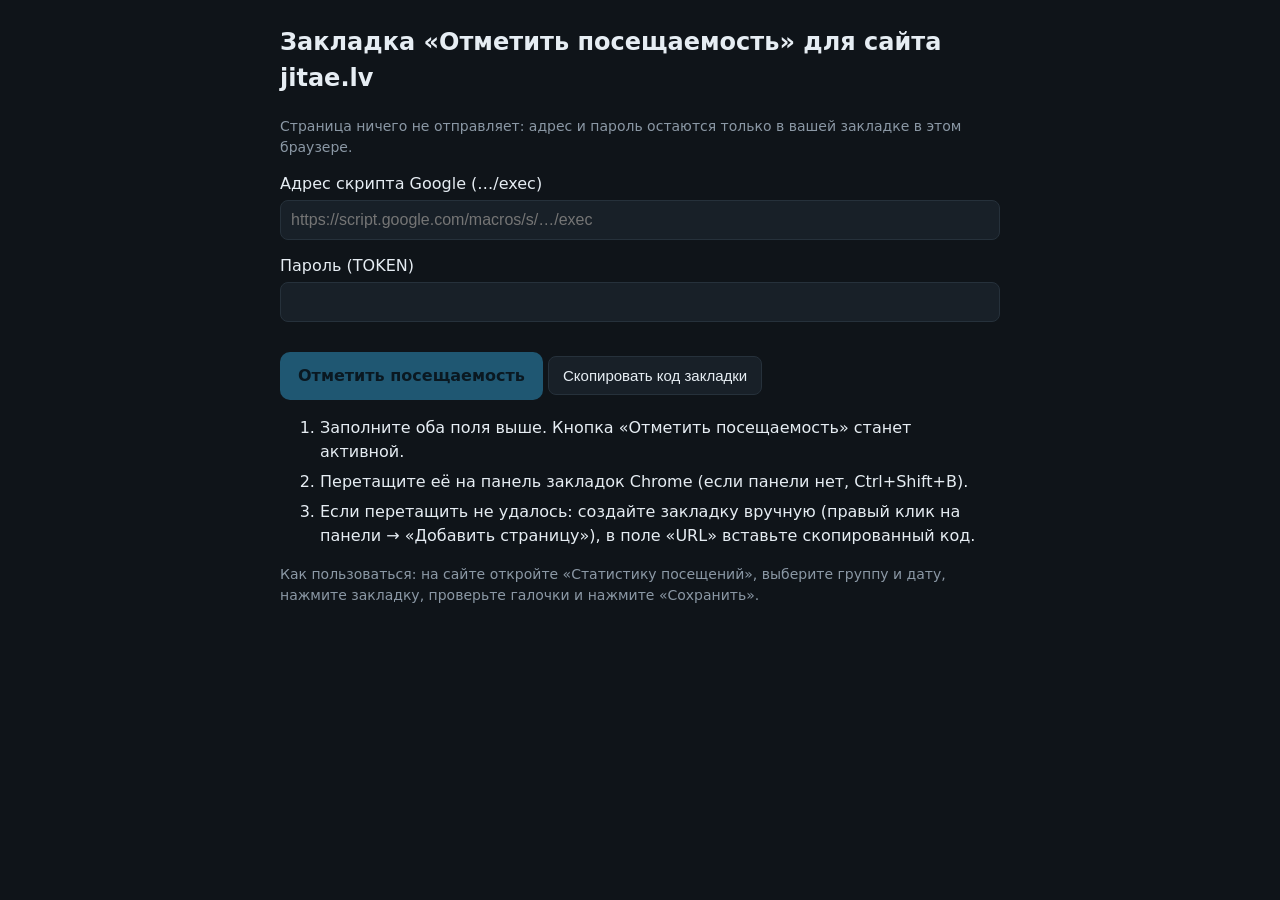
==== bookmarklet.html @ 138c9f65 "Add files via upload" ====
<!doctype html>
<html lang="ru">
<head>
<meta charset="utf-8">
<meta name="viewport" content="width=device-width,initial-scale=1">
<title>Закладка для сайта</title>
<style>
  body{font:16px/1.5 system-ui,sans-serif;max-width:720px;margin:24px auto;padding:0 16px;background:#0f1419;color:#e6edf3}
  input{width:100%;padding:10px;margin:4px 0 14px;background:#182028;border:1px solid #26313b;color:#e6edf3;border-radius:8px;font-size:16px;box-sizing:border-box}
  a.bm{display:inline-block;padding:12px 18px;background:#38bdf8;color:#04202e;font-weight:700;border-radius:10px;text-decoration:none}
  button{padding:10px 14px;border-radius:8px;border:1px solid #26313b;background:#182028;color:#e6edf3;font-size:15px}
  .hint{color:#8b98a5;font-size:14px}
  ol li{margin:6px 0}
</style>
</head>
<body>
<h2>Закладка «Отметить посещаемость» для сайта jitae.lv</h2>
<p class="hint">Страница ничего не отправляет: адрес и пароль остаются только в вашей закладке в этом браузере.</p>
<label>Адрес скрипта Google (…/exec)
  <input id="url" placeholder="https://script.google.com/macros/s/…/exec" autocomplete="off"></label>
<label>Пароль (TOKEN)
  <input id="tok" autocomplete="off"></label>
<p><a id="bm" class="bm" href="#">Отметить посещаемость</a>
   <button id="copy">Скопировать код закладки</button></p>
<ol>
  <li>Заполните оба поля выше. Кнопка «Отметить посещаемость» станет активной.</li>
  <li>Перетащите её на панель закладок Chrome (если панели нет, Ctrl+Shift+B).</li>
  <li>Если перетащить не удалось: создайте закладку вручную (правый клик на панели → «Добавить страницу»), в поле «URL» вставьте скопированный код.</li>
</ol>
<p class="hint">Как пользоваться: на сайте откройте «Статистику посещений», выберите группу и дату, нажмите закладку, проверьте галочки и нажмите «Сохранить».</p>

<script>
// Эта функция превращается в закладку. Здесь нельзя использовать символ процента и комментарии // .
function tick(SU, TK) {
  var norm = function (s) { return String(s || '').replace(/[«»]/g, '').replace(/\s+/g, ' ').trim().toLowerCase(); };
  var d = '';
  var labels = document.querySelectorAll('.form_input_name');
  for (var i = 0; i < labels.length; i++) {
    if (labels[i].textContent.indexOf('Дата') === 0) {
      var b = labels[i].nextElementSibling;
      var m = b && b.textContent.match(/\d{2}\.\d{2}\.\d{4}/);
      if (m) d = m[0];
    }
  }
  if (!d) { alert('Не нашёл дату на странице. Откройте «Статистику посещений», выберите группу и дату.'); return; }
  var items = [], trs = document.querySelectorAll('#sportsmensList tr');
  for (var k = 0; k < trs.length; k++) {
    var cb = trs[k].querySelector('input.status[type=checkbox]'), td = trs[k].querySelector('td');
    if (cb && td) items.push({name: norm(td.textContent), cb: cb, tr: trs[k]});
  }
  if (!items.length) { alert('Не нашёл на странице список бойцов с галочками.'); return; }

  function apply(list) {
    var set = {}, added = 0, already = 0;
    list.forEach(function (n) { set[norm(n)] = true; });
    items.forEach(function (it) {
      if (!set[it.name]) return;
      if (it.cb.checked) { already++; return; }
      it.cb.click();
      it.tr.style.backgroundColor = '#c8f0c8';
      added++;
    });
    alert('Дата: ' + d + '\nОтмечено новых галочек: ' + added + '\nУже были отмечены: ' + already +
      '\nБойцов на странице: ' + items.length +
      '\n\nПроверьте список и нажмите «Сохранить». Галочки сняты не были.');
  }

  function manual(why) {
    var o = document.createElement('div');
    o.style.cssText = 'position:fixed;z-index:99999;left:10%;top:8%;width:80%;background:#fff;color:#000;border:2px solid #333;padding:12px;font:14px sans-serif';
    o.innerHTML = '<b>Не удалось получить данные из таблицы (' + why + ').</b><br>Вставьте имена тех, кто был, по одному в строке:<br>' +
      '<textarea style="width:100%;height:260px"></textarea><br><button>Отметить</button> <button>Закрыть</button>';
    var ta = o.querySelector('textarea'), bt = o.querySelectorAll('button');
    bt[0].onclick = function () { var l = ta.value.split(/\r?\n/).filter(function (x) { return x.trim(); }); document.body.removeChild(o); apply(l); };
    bt[1].onclick = function () { document.body.removeChild(o); };
    document.body.appendChild(o);
  }

  fetch(SU + '?action=present&date=' + encodeURIComponent(d) + '&token=' + encodeURIComponent(TK))
    .then(function (r) { return r.json(); })
    .then(function (j) {
      if (!j.ok) throw new Error(j.error === 'bad token' ? 'неверный пароль' : (j.error || 'ошибка'));
      if (!j.names.length) { alert('В таблице нет отметок за ' + d + '.'); return; }
      apply(j.names);
    })
    .catch(function (e) { manual(e.message || e); });
}

var urlEl = document.getElementById('url'), tokEl = document.getElementById('tok'), bm = document.getElementById('bm');
function code() {
  return 'javascript:' + encodeURIComponent('(' + tick.toString() + ')(' + JSON.stringify(urlEl.value.trim()) + ',' + JSON.stringify(tokEl.value.trim()) + ');void 0');
}
function refresh() {
  var ok = urlEl.value.trim() && tokEl.value.trim();
  bm.href = ok ? code() : '#';
  bm.style.opacity = ok ? 1 : .4;
}
urlEl.oninput = tokEl.oninput = refresh;
bm.onclick = function (e) { e.preventDefault(); alert('Перетащите эту кнопку на панель закладок, а не нажимайте её здесь.'); };
document.getElementById('copy').onclick = function () {
  if (!urlEl.value.trim() || !tokEl.value.trim()) { alert('Сначала заполните оба поля.'); return; }
  var c = decodeURIComponent(code().slice(11));
  var t = 'javascript:' + c.replace(/\n/g, ' ');
  (navigator.clipboard ? navigator.clipboard.writeText(t) : Promise.reject()).then(function () { alert('Скопировано.'); }, function () { prompt('Скопируйте код:', t); });
};
refresh();
</script>
</body>
</html>
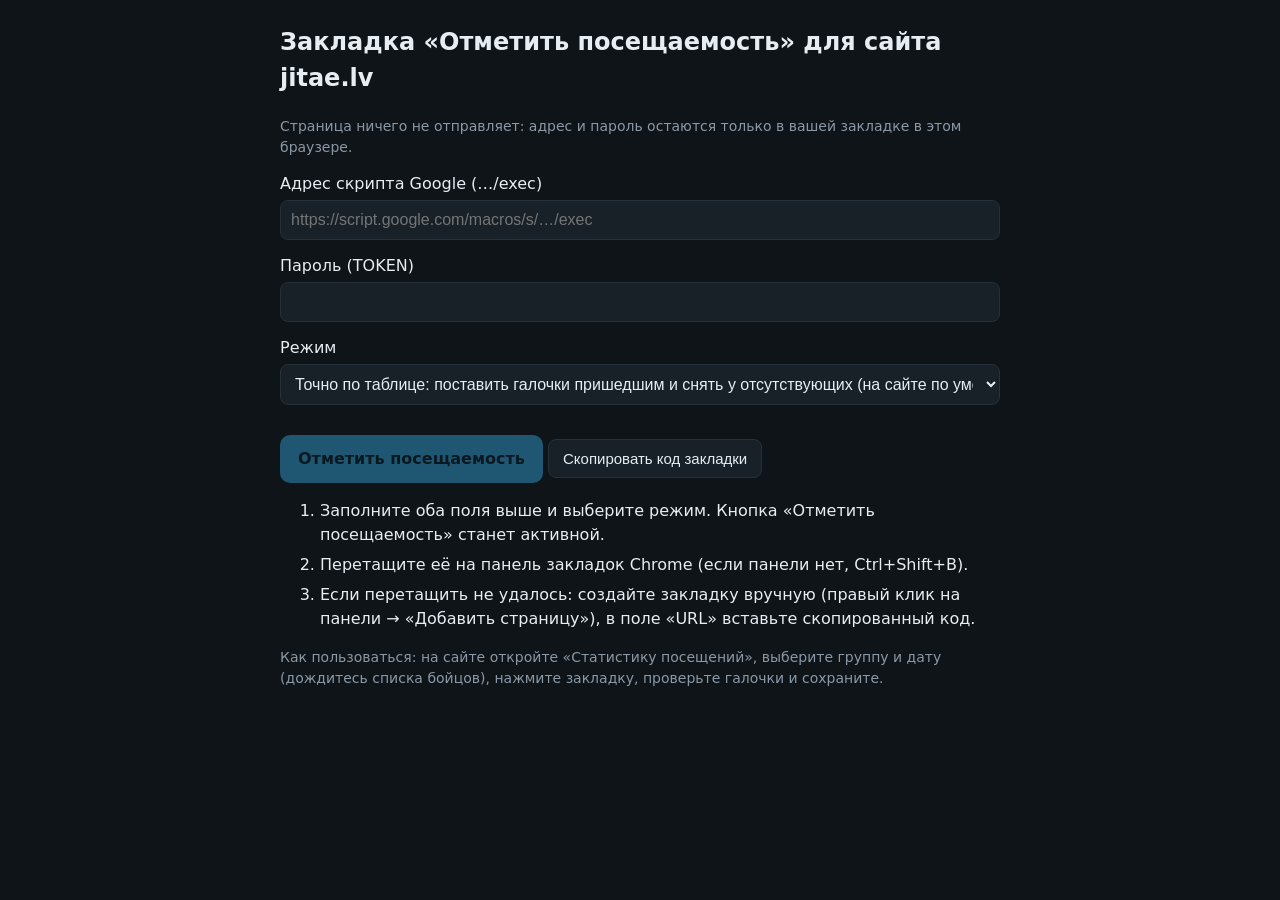
==== commit 5d86930f: "Add files via upload" ====
--- a/bookmarklet.html
+++ b/bookmarklet.html
@@ -20,49 +20,69 @@
   <input id="url" placeholder="https://script.google.com/macros/s/…/exec" autocomplete="off"></label>
 <label>Пароль (TOKEN)
   <input id="tok" autocomplete="off"></label>
+ <label>Режим
+  <select id="mode" style="width:100%;padding:10px;margin:4px 0 14px;background:#182028;border:1px solid #26313b;color:#e6edf3;border-radius:8px;font-size:16px">
+    <option value="exact">Точно по таблице: поставить галочки пришедшим и снять у отсутствующих (на сайте по умолчанию стоят все)</option>
+    <option value="add">Только ставить галочки (ничего не снимать)</option>
+  </select></label>
 <p><a id="bm" class="bm" href="#">Отметить посещаемость</a>
    <button id="copy">Скопировать код закладки</button></p>
 <ol>
-  <li>Заполните оба поля выше. Кнопка «Отметить посещаемость» станет активной.</li>
+  <li>Заполните оба поля выше и выберите режим. Кнопка «Отметить посещаемость» станет активной.</li>
   <li>Перетащите её на панель закладок Chrome (если панели нет, Ctrl+Shift+B).</li>
   <li>Если перетащить не удалось: создайте закладку вручную (правый клик на панели → «Добавить страницу»), в поле «URL» вставьте скопированный код.</li>
 </ol>
-<p class="hint">Как пользоваться: на сайте откройте «Статистику посещений», выберите группу и дату, нажмите закладку, проверьте галочки и нажмите «Сохранить».</p>
+<p class="hint">Как пользоваться: на сайте откройте «Статистику посещений», выберите группу и дату (дождитесь списка бойцов), нажмите закладку, проверьте галочки и сохраните.</p>
 
 <script>
 // Эта функция превращается в закладку. Здесь нельзя использовать символ процента и комментарии // .
-function tick(SU, TK) {
+function tick(SU, TK, MODE) {
   var norm = function (s) { return String(s || '').replace(/[«»]/g, '').replace(/\s+/g, ' ').trim().toLowerCase(); };
-  var d = '';
-  var labels = document.querySelectorAll('.form_input_name');
-  for (var i = 0; i < labels.length; i++) {
-    if (labels[i].textContent.indexOf('Дата') === 0) {
-      var b = labels[i].nextElementSibling;
-      var m = b && b.textContent.match(/\d{2}\.\d{2}\.\d{4}/);
-      if (m) d = m[0];
+  var RE = /\d{2}\.\d{2}\.\d{4}/;
+  var d = '', inputs = document.querySelectorAll('input'), best = null;
+  for (var i = 0; i < inputs.length; i++) {
+    var v = inputs[i];
+    if (v.type === 'checkbox' || v.type === 'radio' || !/^\s*\d{2}\.\d{2}\.\d{4}\s*$/.test(v.value)) continue;
+    var near = (v.parentNode && v.parentNode.textContent) || '';
+    if (best === null || near.indexOf('Дата') >= 0) best = v;
+  }
+  if (best) d = best.value.trim();
+  if (!d) {
+    var labels = document.querySelectorAll('.form_input_name');
+    for (var j = 0; j < labels.length; j++) {
+      if (labels[j].textContent.indexOf('Дата') === 0) {
+        var bb = labels[j].nextElementSibling, m = bb && bb.textContent.match(RE);
+        if (m) d = m[0];
+      }
     }
   }
   if (!d) { alert('Не нашёл дату на странице. Откройте «Статистику посещений», выберите группу и дату.'); return; }
-  var items = [], trs = document.querySelectorAll('#sportsmensList tr');
+
+  var items = [], trs = document.querySelectorAll('tr');
   for (var k = 0; k < trs.length; k++) {
-    var cb = trs[k].querySelector('input.status[type=checkbox]'), td = trs[k].querySelector('td');
-    if (cb && td) items.push({name: norm(td.textContent), cb: cb, tr: trs[k]});
+    if (trs[k].querySelector('tr')) continue;
+    var cb = trs[k].querySelector('input[type=checkbox]'), td = trs[k].querySelector('td');
+    if (cb && td && norm(td.textContent)) items.push({name: norm(td.textContent), cb: cb, tr: trs[k]});
   }
-  if (!items.length) { alert('Не нашёл на странице список бойцов с галочками.'); return; }
+  if (!items.length) { alert('Не нашёл на странице список бойцов с галочками. Сначала выберите группу и дождитесь списка.'); return; }
 
   function apply(list) {
-    var set = {}, added = 0, already = 0;
+    var set = {}, ticked = 0, unticked = 0, same = 0, inTable = 0;
     list.forEach(function (n) { set[norm(n)] = true; });
+    items.forEach(function (it) { if (set[it.name]) inTable++; });
+    if (!inTable) {
+      alert('Дата: ' + d + '\nСреди бойцов на этой странице (' + items.length + ') нет никого, кто отмечен в таблице за эту дату.\nГалочки не менялись. Возможно, тренировки не было или данные с телефона ещё не отправлены.');
+      return;
+    }
     items.forEach(function (it) {
-      if (!set[it.name]) return;
-      if (it.cb.checked) { already++; return; }
-      it.cb.click();
-      it.tr.style.backgroundColor = '#c8f0c8';
-      added++;
+      var want = !!set[it.name];
+      if (want && !it.cb.checked) { it.cb.click(); it.tr.style.backgroundColor = '#c8f0c8'; ticked++; }
+      else if (!want && it.cb.checked && MODE === 'exact') { it.cb.click(); it.tr.style.backgroundColor = '#f6c8c8'; unticked++; }
+      else same++;
     });
-    alert('Дата: ' + d + '\nОтмечено новых галочек: ' + added + '\nУже были отмечены: ' + already +
-      '\nБойцов на странице: ' + items.length +
-      '\n\nПроверьте список и нажмите «Сохранить». Галочки сняты не были.');
+    alert('Дата: ' + d + '\nБойцов на странице: ' + items.length + '\nПо таблице были: ' + inTable +
+      '\nГалочек поставлено: ' + ticked + (MODE === 'exact' ? '\nГалочек снято (не было по таблице): ' + unticked : '') +
+      '\nБез изменений: ' + same + '\n\nПроверьте список и нажмите кнопку сохранения на сайте.');
   }
 
   function manual(why) {
@@ -80,22 +100,22 @@
     .then(function (r) { return r.json(); })
     .then(function (j) {
       if (!j.ok) throw new Error(j.error === 'bad token' ? 'неверный пароль' : (j.error || 'ошибка'));
-      if (!j.names.length) { alert('В таблице нет отметок за ' + d + '.'); return; }
+      if (!j.names.length) { alert('В таблице нет отметок за ' + d + '. Галочки не менялись.'); return; }
       apply(j.names);
     })
     .catch(function (e) { manual(e.message || e); });
 }
 
-var urlEl = document.getElementById('url'), tokEl = document.getElementById('tok'), bm = document.getElementById('bm');
+var urlEl = document.getElementById('url'), tokEl = document.getElementById('tok'), modeEl = document.getElementById('mode'), bm = document.getElementById('bm');
 function code() {
-  return 'javascript:' + encodeURIComponent('(' + tick.toString() + ')(' + JSON.stringify(urlEl.value.trim()) + ',' + JSON.stringify(tokEl.value.trim()) + ');void 0');
+  return 'javascript:' + encodeURIComponent('(' + tick.toString() + ')(' + JSON.stringify(urlEl.value.trim()) + ',' + JSON.stringify(tokEl.value.trim()) + ',' + JSON.stringify(modeEl.value) + ');void 0');
 }
 function refresh() {
   var ok = urlEl.value.trim() && tokEl.value.trim();
   bm.href = ok ? code() : '#';
   bm.style.opacity = ok ? 1 : .4;
 }
-urlEl.oninput = tokEl.oninput = refresh;
+urlEl.oninput = tokEl.oninput = modeEl.onchange = refresh;
 bm.onclick = function (e) { e.preventDefault(); alert('Перетащите эту кнопку на панель закладок, а не нажимайте её здесь.'); };
 document.getElementById('copy').onclick = function () {
   if (!urlEl.value.trim() || !tokEl.value.trim()) { alert('Сначала заполните оба поля.'); return; }
